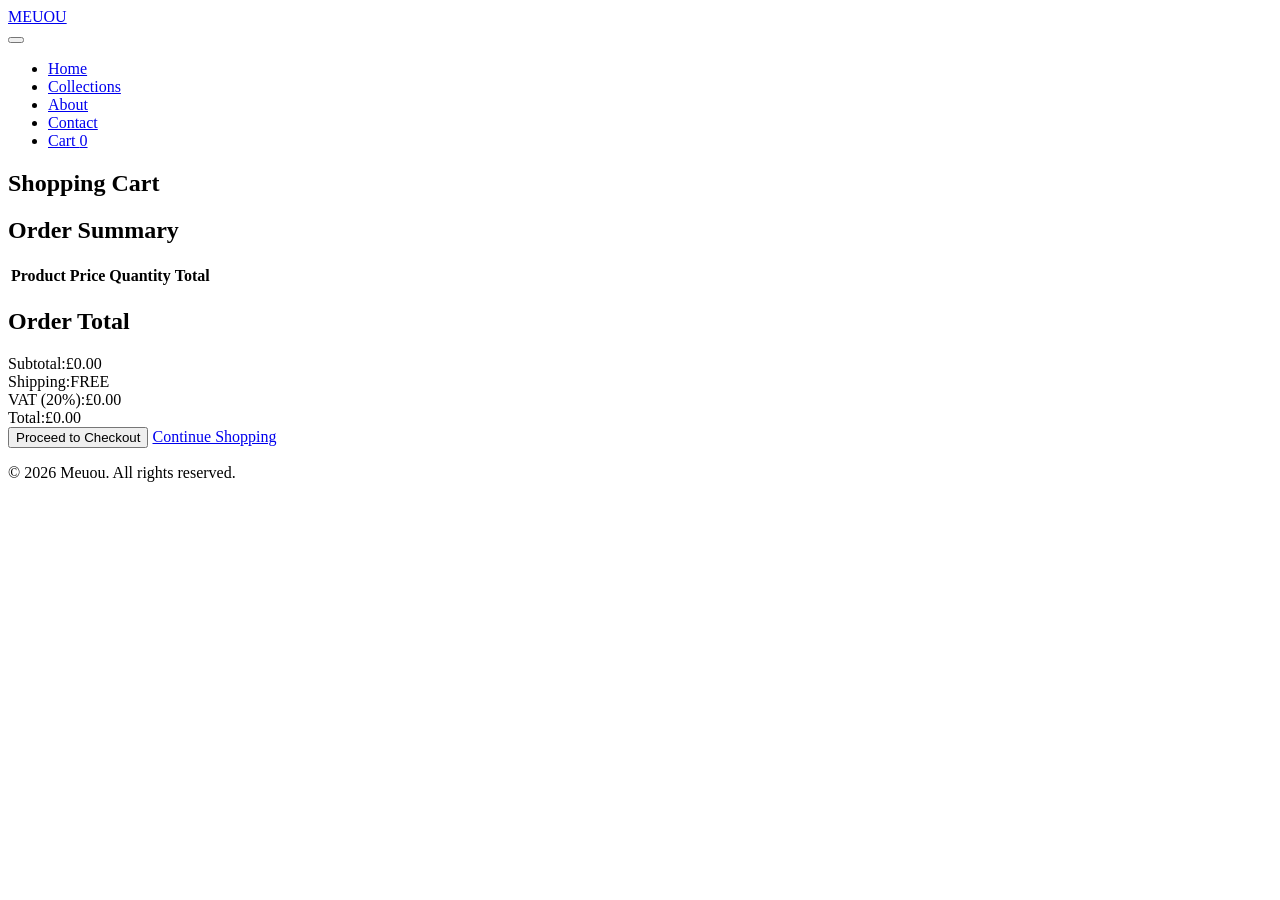
==== cart.html @ add36b27 "Create cart.html" ====
<!DOCTYPE html>
<html lang="en">
<head>
    <meta charset="UTF-8">
    <meta name="viewport" content="width=device-width, initial-scale=1.0">
    <title>Shopping Cart - Meuou</title>
    <link rel="stylesheet" href="style.css">
    <link href="https://fonts.googleapis.com/css2?family=Playfair+Display:wght@700&family=Lato:wght@300;400;700&display=swap" rel="stylesheet">
</head>
<body>
    <!-- Navigation -->
    <nav class="navbar">
        <div class="nav-container">
            <div class="nav-brand">
                <a href="index.html">MEUOU</a>
            </div>
            <button class="menu-toggle" id="menuToggle">
                <span></span>
                <span></span>
                <span></span>
            </button>
            <ul class="nav-menu" id="navMenu">
                <li><a href="index.html">Home</a></li>
                <li><a href="collections.html">Collections</a></li>
                <li><a href="about.html">About</a></li>
                <li><a href="contact.html">Contact</a></li>
                <li>
                    <a href="cart.html" class="cart-link active">
                        Cart
                        <span class="cart-count" id="cartCount">0</span>
                    </a>
                </li>
            </ul>
        </div>
    </nav>
    <section class="page-header">
        <h1>Shopping Cart</h1>
    </section>
    <section class="cart-section">
        <div class="container">
            <div id="emptyCart" class="empty-cart" style="display: none;">
                <h2>Your cart is empty</h2>
                <p>Explore our collections</p>
                <a href="collections.html" class="btn btn-primary">Continue Shopping</a>
            </div>
            <div id="cartContent" class="cart-grid">
                <div class="cart-items">
                    <h2>Order Summary</h2>
                    <table class="cart-table" id="cartTable">
                        <thead><tr><th>Product</th><th>Price</th><th>Quantity</th><th>Total</th><th></th></tr></thead>
                        <tbody id="cartItemsBody"></tbody>
                    </table>
                </div>
                <aside class="order-summary">
                    <h2>Order Total</h2>
                    <div class="summary-item"><span>Subtotal:</span><span id="subtotal">&pound;0.00</span></div>
                    <div class="summary-item"><span>Shipping:</span><span id="shipping">FREE</span></div>
                    <div class="summary-item tax"><span>VAT (20%):</span><span id="vat">&pound;0.00</span></div>
                    <div class="summary-divider"></div>
                    <div class="summary-item total"><span>Total:</span><span id="total">&pound;0.00</span></div>
                    <button class="btn btn-primary btn-checkout" id="checkoutBtn">Proceed to Checkout</button>
                    <a href="collections.html" class="btn btn-secondary" style="width:100%;text-align:center;">Continue Shopping</a>
                </aside>
            </div>
        </div>
    </section>
    <footer class="footer"><div class="container"><div class="footer-bottom"><p>&copy; 2026 Meuou. All rights reserved.</p></div></div></footer>
    <script src="script.js"></script>
</body>
                  </html>
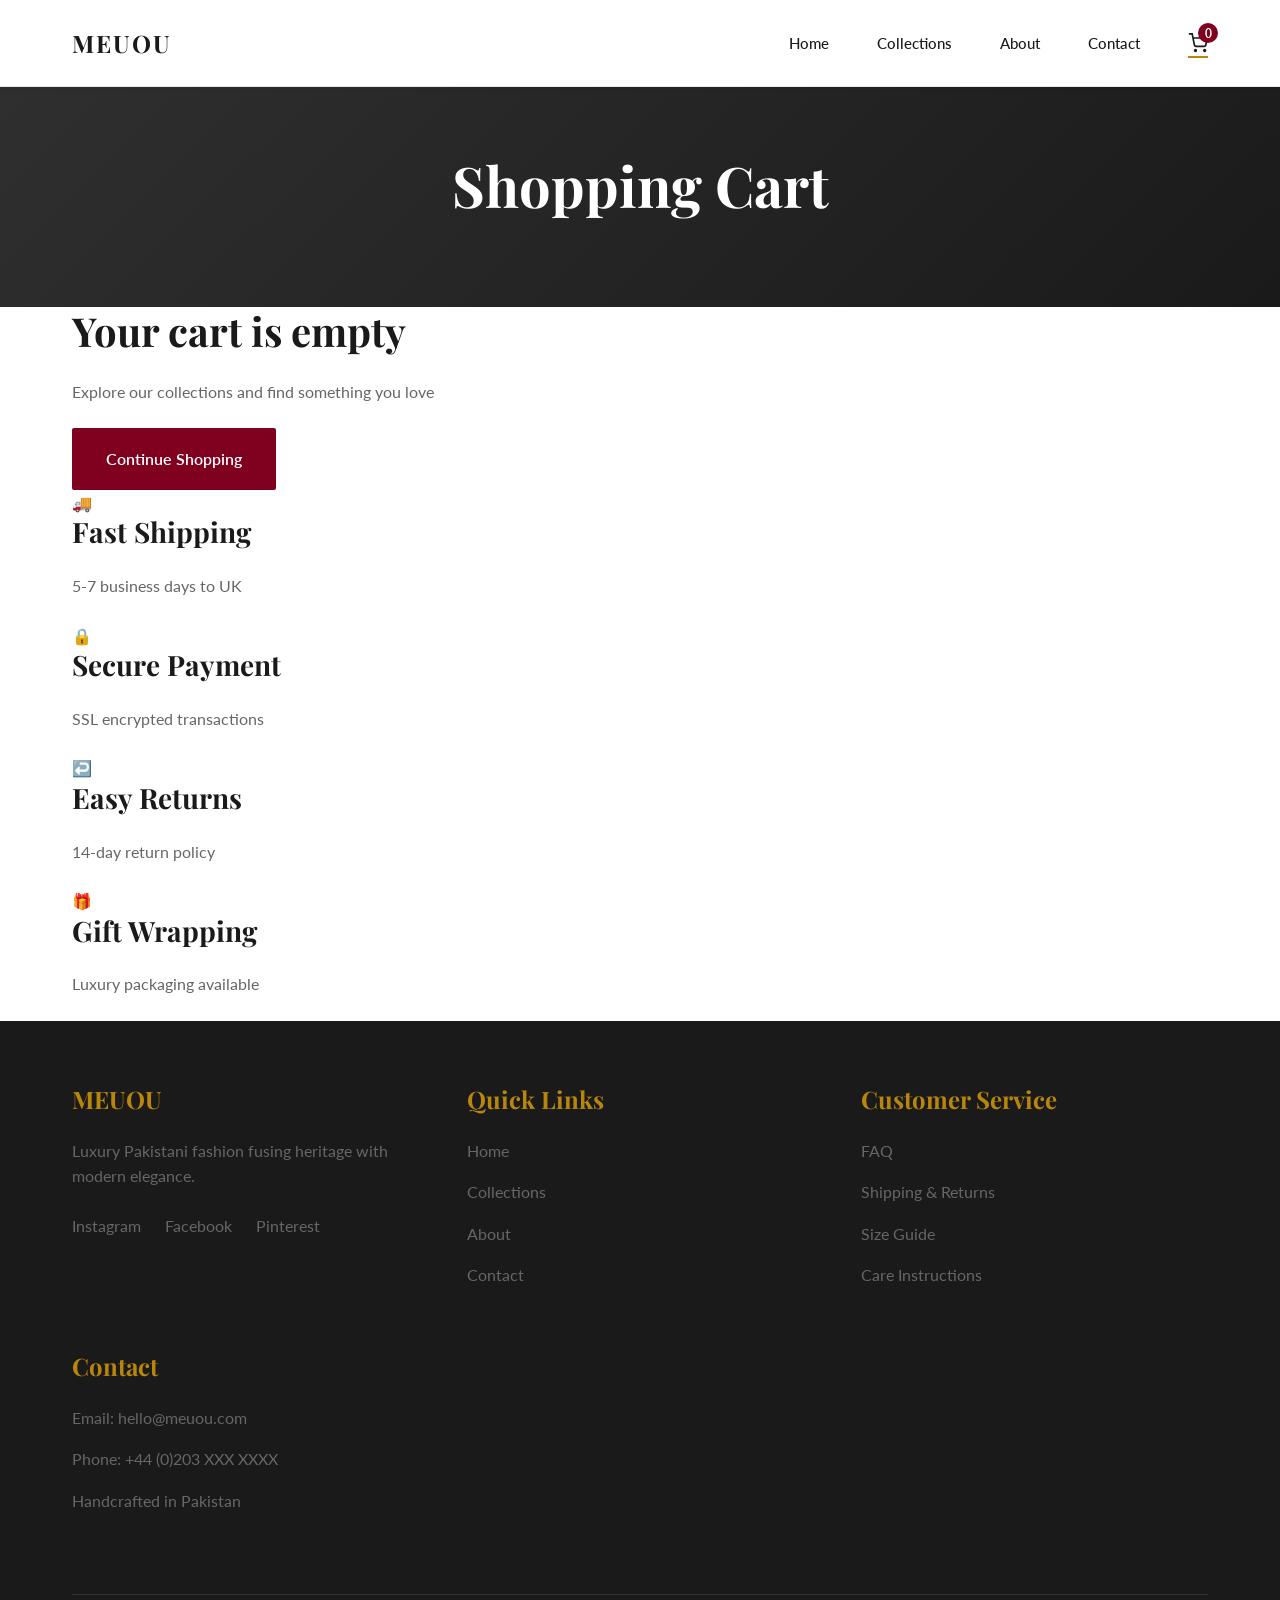
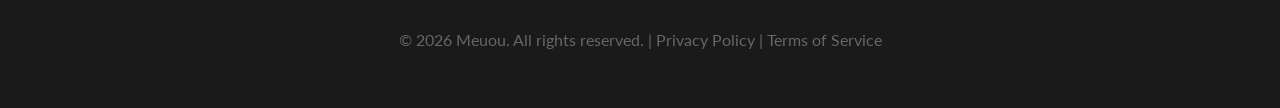
==== commit ec6916ee: "Update cart.html" ====
--- a/cart.html
+++ b/cart.html
@@ -26,45 +26,256 @@
                 <li><a href="contact.html">Contact</a></li>
                 <li>
                     <a href="cart.html" class="cart-link active">
-                        Cart
+                        <svg class="cart-icon" width="20" height="20" viewBox="0 0 24 24" fill="none" stroke="currentColor" stroke-width="2">
+                            <circle cx="9" cy="21" r="1"></circle>
+                            <circle cx="20" cy="21" r="1"></circle>
+                            <path d="M1 1h4l2.68 13.39a2 2 0 0 0 2 1.61h9.72a2 2 0 0 0 2-1.61L23 6H6"></path>
+                        </svg>
                         <span class="cart-count" id="cartCount">0</span>
                     </a>
                 </li>
             </ul>
         </div>
     </nav>
+
+    <!-- Page Header -->
     <section class="page-header">
         <h1>Shopping Cart</h1>
     </section>
+
+    <!-- Cart Section -->
     <section class="cart-section">
         <div class="container">
             <div id="emptyCart" class="empty-cart" style="display: none;">
                 <h2>Your cart is empty</h2>
-                <p>Explore our collections</p>
+                <p>Explore our collections and find something you love</p>
                 <a href="collections.html" class="btn btn-primary">Continue Shopping</a>
             </div>
+
             <div id="cartContent" class="cart-grid">
+                <!-- Cart Items Table -->
                 <div class="cart-items">
                     <h2>Order Summary</h2>
                     <table class="cart-table" id="cartTable">
-                        <thead><tr><th>Product</th><th>Price</th><th>Quantity</th><th>Total</th><th></th></tr></thead>
-                        <tbody id="cartItemsBody"></tbody>
+                        <thead>
+                            <tr>
+                                <th>Product</th>
+                                <th>Price</th>
+                                <th>Quantity</th>
+                                <th>Total</th>
+                                <th></th>
+                            </tr>
+                        </thead>
+                        <tbody id="cartItemsBody">
+                            <!-- Items will be populated by JavaScript -->
+                        </tbody>
                     </table>
                 </div>
+
+                <!-- Order Summary -->
                 <aside class="order-summary">
                     <h2>Order Total</h2>
-                    <div class="summary-item"><span>Subtotal:</span><span id="subtotal">&pound;0.00</span></div>
-                    <div class="summary-item"><span>Shipping:</span><span id="shipping">FREE</span></div>
-                    <div class="summary-item tax"><span>VAT (20%):</span><span id="vat">&pound;0.00</span></div>
+
+                    <div class="summary-item">
+                        <span>Subtotal:</span>
+                        <span id="subtotal">£0.00</span>
+                    </div>
+
+                    <div class="summary-item">
+                        <span>Shipping:</span>
+                        <span id="shipping">FREE</span>
+                    </div>
+
+                    <div class="summary-item discount" style="display: none;" id="discountRow">
+                        <span>Discount:</span>
+                        <span id="discount">-£0.00</span>
+                    </div>
+
+                    <div class="summary-item tax">
+                        <span>VAT (20%):</span>
+                        <span id="vat">£0.00</span>
+                    </div>
+
                     <div class="summary-divider"></div>
-                    <div class="summary-item total"><span>Total:</span><span id="total">&pound;0.00</span></div>
+
+                    <div class="summary-item total">
+                        <span>Total:</span>
+                        <span id="total">£0.00</span>
+                    </div>
+
                     <button class="btn btn-primary btn-checkout" id="checkoutBtn">Proceed to Checkout</button>
-                    <a href="collections.html" class="btn btn-secondary" style="width:100%;text-align:center;">Continue Shopping</a>
+
+                    <a href="collections.html" class="btn btn-secondary" style="width: 100%; text-align: center;">Continue Shopping</a>
+
+                    <div class="shipping-info-cart">
+                        <p><strong>Free shipping</strong> on orders over £500</p>
+                        <p>UK delivery in 5-7 business days after dispatch</p>
+                    </div>
+
+                    <div class="trust-badges">
+                        <p>✓ Secure Checkout</p>
+                        <p>✓ Handcrafted in Pakistan</p>
+                        <p>✓ Premium Quality</p>
+                    </div>
                 </aside>
             </div>
         </div>
+                        </section>
+
+    <!-- Benefits Section -->
+    <section class="cart-benefits">
+        <div class="container">
+            <div class="benefits-grid">
+                <div class="benefit-item">
+                    <div class="benefit-icon">🚚</div>
+                    <h3>Fast Shipping</h3>
+                    <p>5-7 business days to UK</p>
+                </div>
+                <div class="benefit-item">
+                    <div class="benefit-icon">🔒</div>
+                    <h3>Secure Payment</h3>
+                    <p>SSL encrypted transactions</p>
+                </div>
+                <div class="benefit-item">
+                    <div class="benefit-icon">↩️</div>
+                    <h3>Easy Returns</h3>
+                    <p>14-day return policy</p>
+                </div>
+                <div class="benefit-item">
+                    <div class="benefit-icon">🎁</div>
+                    <h3>Gift Wrapping</h3>
+                    <p>Luxury packaging available</p>
+                </div>
+            </div>
+        </div>
     </section>
-    <footer class="footer"><div class="container"><div class="footer-bottom"><p>&copy; 2026 Meuou. All rights reserved.</p></div></div></footer>
+
+    <!-- Footer -->
+    <footer class="footer">
+        <div class="container">
+            <div class="footer-content">
+                <div class="footer-section">
+                    <h4>MEUOU</h4>
+                    <p>Luxury Pakistani fashion fusing heritage with modern elegance.</p>
+                    <div class="social-links">
+                        <a href="#" title="Instagram">Instagram</a>
+                        <a href="#" title="Facebook">Facebook</a>
+                        <a href="#" title="Pinterest">Pinterest</a>
+                    </div>
+                </div>
+                <div class="footer-section">
+                    <h4>Quick Links</h4>
+                    <ul>
+                        <li><a href="index.html">Home</a></li>
+                        <li><a href="collections.html">Collections</a></li>
+                        <li><a href="about.html">About</a></li>
+                        <li><a href="contact.html">Contact</a></li>
+                    </ul>
+                </div>
+                <div class="footer-section">
+                    <h4>Customer Service</h4>
+                    <ul>
+                        <li><a href="contact.html#faq">FAQ</a></li>
+                        <li><a href="#">Shipping & Returns</a></li>
+                        <li><a href="#">Size Guide</a></li>
+                        <li><a href="#">Care Instructions</a></li>
+                    </ul>
+                </div>
+                <div class="footer-section">
+                    <h4>Contact</h4>
+                    <p>Email: hello@meuou.com</p>
+                    <p>Phone: +44 (0)203 XXX XXXX</p>
+                    <p>Handcrafted in Pakistan</p>
+                </div>
+            </div>
+            <div class="footer-bottom">
+                <p>&copy; 2026 Meuou. All rights reserved. | <a href="#">Privacy Policy</a> | <a href="#">Terms of Service</a></p>
+            </div>
+        </div>
+    </footer>
+
     <script src="script.js"></script>
+    <script>
+        // Cart page specific functionality
+        function renderCart() {
+            const cartBody = document.getElementById('cartItemsBody');
+            const emptyCart = document.getElementById('emptyCart');
+            const cartContent = document.getElementById('cartContent');
+
+            if (!window.cart || window.cart.length === 0) {
+                emptyCart.style.display = 'block';
+                cartContent.style.display = 'none';
+                return;
+            }
+
+            emptyCart.style.display = 'none';
+            cartContent.style.display = 'grid';
+
+            cartBody.innerHTML = window.cart.map((item, index) => `
+                <tr class="cart-item">
+                    <td class="product-name">
+                        <strong>${item.name}</strong><br>
+                        <small>Size: ${item.size || 'Standard'}</small><br>
+                        <small>Colour: ${item.colour || 'N/A'}</small>
+                    </td>
+                    <td class="price">£${item.price.toFixed(2)}</td>
+                    <td class="quantity">
+                        <div class="qty-controls">
+                            <button onclick="decreaseQuantity(${index})">-</button>
+                            <input type="number" value="${item.quantity}" readonly>
+                            <button onclick="increaseQuantity(${index})">+</button>
+                        </div>
+                    </td>
+                    <td class="item-total">£${(item.price * item.quantity).toFixed(2)}</td>
+                    <td class="remove">
+                        <button onclick="removeFromCart(${index})" class="btn-remove">✕</button>
+                    </td>
+                </tr>
+            `).join('');
+
+            updateOrderSummary();
+        }
+
+        function increaseQuantity(index) {
+            if (window.cart[index]) {
+                window.cart[index].quantity++;
+                renderCart();
+            }
+        }
+
+        function decreaseQuantity(index) {
+            if (window.cart[index] && window.cart[index].quantity > 1) {
+                window.cart[index].quantity--;
+                renderCart();
+            }
+        }
+
+        function removeFromCart(index) {
+            window.cart.splice(index, 1);
+            updateCartCount();
+            renderCart();
+        }
+
+        function updateOrderSummary() {
+            const subtotal = window.cart.reduce((sum, item) => sum + (item.price * item.quantity), 0);
+            const shipping = subtotal > 500 ? 0 : 12.99;
+            const vat = (subtotal + shipping) * 0.20;
+            const total = subtotal + shipping + vat;
+
+            document.getElementById('subtotal').textContent = '£' + subtotal.toFixed(2);
+            document.getElementById('shipping').textContent = shipping === 0 ? 'FREE' : '£' + shipping.toFixed(2);
+            document.getElementById('vat').textContent = '£' + vat.toFixed(2);
+            document.getElementById('total').textContent = '£' + total.toFixed(2);
+        }
+
+        document.getElementById('checkoutBtn').addEventListener('click', function() {
+            if (window.cart && window.cart.length > 0) {
+                alert('Thank you for your order! In a production environment, this would redirect to a secure payment gateway (Stripe, PayPal, etc).\n\nOrder items:\n' + window.cart.map(item => `${item.name} (qty: ${item.quantity})`).join('\n'));
+            }
+        });
+
+        // Initialize cart on page load
+        renderCart();
+    </script>
 </body>
-                  </html>
+</html>
--- a/style.css
+++ b/style.css
@@ -0,0 +1,2487 @@
+/* ============================================
+   MEUOU - Luxury Pakistani Fashion
+   Complete CSS Stylesheet
+   ============================================ */
+
+/* ============ CSS Variables ============ */
+:root {
+    --color-primary: #800020;       /* Burgundy */
+    --color-secondary: #046307;     /* Emerald */
+    --color-accent: #B8860B;        /* Deep Gold */
+    --color-light-accent: #D4AF37;  /* Light Gold */
+    --color-cream: #FFF8E7;         /* Cream */
+    --color-black: #1A1A1A;         /* Rich Black */
+    --color-dark-gray: #2F2F2F;     /* Dark Gray */
+    --color-gray: #666666;          /* Gray */
+    --color-light-gray: #F5F5F5;    /* Light Gray */
+    --color-white: #FFFFFF;         /* White */
+
+    --font-display: 'Playfair Display', serif;
+    --font-body: 'Lato', sans-serif;
+
+    --spacing-xs: 0.5rem;
+    --spacing-sm: 1rem;
+    --spacing-md: 1.5rem;
+    --spacing-lg: 2rem;
+    --spacing-xl: 3rem;
+    --spacing-2xl: 4rem;
+
+    --transition: all 0.3s ease;
+    --transition-fast: all 0.15s ease;
+}
+
+/* ============ Reset & Base Styles ============ */
+* {
+    margin: 0;
+    padding: 0;
+    box-sizing: border-box;
+}
+
+html {
+    scroll-behavior: smooth;
+}
+
+body {
+    font-family: var(--font-body);
+    color: var(--color-black);
+    background-color: var(--color-white);
+    line-height: 1.6;
+}
+
+/* ============ Typography ============ */
+h1, h2, h3, h4, h5, h6 {
+    font-family: var(--font-display);
+    font-weight: 700;
+    line-height: 1.2;
+    margin-bottom: var(--spacing-md);
+    color: var(--color-black);
+}
+
+h1 { font-size: 3.5rem; }
+h2 { font-size: 2.5rem; }
+h3 { font-size: 1.75rem; }
+h4 { font-size: 1.5rem; }
+h5 { font-size: 1.25rem; }
+h6 { font-size: 1rem; }
+
+p {
+    margin-bottom: var(--spacing-md);
+    color: var(--color-gray);
+    font-size: 1rem;
+}
+
+a {
+    color: var(--color-primary);
+    text-decoration: none;
+    transition: var(--transition);
+}
+
+a:hover {
+    color: var(--color-accent);
+}
+
+button {
+    cursor: pointer;
+    border: none;
+    font-family: var(--font-body);
+    transition: var(--transition);
+}
+
+input, textarea, select {
+    font-family: var(--font-body);
+}
+
+/* ============ Container ============ */
+.container {
+    max-width: 1200px;
+    margin: 0 auto;
+    padding: 0 var(--spacing-lg);
+}
+
+/* ============ Buttons ============ */
+.btn {
+    display: inline-block;
+    padding: var(--spacing-sm) var(--spacing-lg);
+    border-radius: 2px;
+    font-size: 1rem;
+    font-weight: 600;
+    text-align: center;
+    transition: var(--transition);
+    cursor: pointer;
+    border: 2px solid transparent;
+}
+
+.btn-primary {
+    background-color: var(--color-primary);
+    color: var(--color-white);
+}
+
+.btn-primary:hover {
+    background-color: var(--color-black);
+    transform: translateY(-2px);
+    box-shadow: 0 10px 30px rgba(128, 0, 32, 0.3);
+}
+
+.btn-secondary {
+    background-color: transparent;
+    color: var(--color-black);
+    border: 2px solid var(--color-black);
+}
+
+.btn-secondary:hover {
+    background-color: var(--color-black);
+    color: var(--color-white);
+}
+
+.btn-add-cart {
+    width: 100%;
+    background-color: var(--color-accent);
+    color: var(--color-black);
+    padding: var(--spacing-sm) var(--spacing-md);
+    margin-top: var(--spacing-md);
+}
+
+.btn-add-cart:hover {
+    background-color: var(--color-light-accent);
+    transform: translateY(-2px);
+}
+
+/* ============ Navigation ============ */
+.navbar {
+    position: sticky;
+    top: 0;
+    z-index: 100;
+    background-color: var(--color-white);
+    border-bottom: 1px solid #E8E8E8;
+    box-shadow: 0 2px 4px rgba(0, 0, 0, 0.05);
+}
+
+.nav-container {
+    max-width: 1200px;
+    margin: 0 auto;
+    padding: var(--spacing-md) var(--spacing-lg);
+    display: flex;
+    justify-content: space-between;
+    align-items: center;
+}
+
+.nav-brand a {
+    font-family: var(--font-display);
+    font-size: 1.5rem;
+    color: var(--color-black);
+    font-weight: 700;
+    letter-spacing: 2px;
+}
+
+.nav-menu {
+    display: flex;
+    list-style: none;
+    gap: var(--spacing-xl);
+    align-items: center;
+}
+
+.nav-menu a {
+    color: var(--color-black);
+    font-size: 0.95rem;
+    font-weight: 500;
+    position: relative;
+}
+
+.nav-menu a:after {
+    content: '';
+    position: absolute;
+    bottom: -5px;
+    left: 0;
+    width: 0;
+    height: 2px;
+    background-color: var(--color-accent);
+    transition: width 0.3s ease;
+}
+
+.nav-menu a:hover:after,
+.nav-menu a.active:after {
+    width: 100%;
+}
+
+.cart-link {
+    position: relative;
+    display: flex;
+    align-items: center;
+    gap: 5px;
+}
+
+.cart-count {
+    position: absolute;
+    top: -10px;
+    right: -10px;
+    background-color: var(--color-primary);
+    color: white;
+    border-radius: 50%;
+    width: 20px;
+    height: 20px;
+    display: flex;
+    align-items: center;
+    justify-content: center;
+    font-size: 0.75rem;
+    font-weight: bold;
+}
+
+.menu-toggle {
+    display: none;
+    flex-direction: column;
+    background: none;
+    padding: 0;
+}
+
+.menu-toggle span {
+    width: 25px;
+    height: 3px;
+    background-color: var(--color-black);
+    margin: 5px 0;
+    border-radius: 2px;
+    transition: var(--transition);
+}
+
+/* ============ Hero Section ============ */
+.hero {
+    position: relative;
+    height: 600px;
+    display: flex;
+    align-items: center;
+    justify-content: center;
+    overflow: hidden;
+}
+
+.hero-image {
+    position: absolute;
+    width: 100%;
+    height: 100%;
+    object-fit: cover;
+    animation: zoomIn 0.8s ease-out;
+}
+
+.hero-overlay {
+    position: absolute;
+    width: 100%;
+    height: 100%;
+    background: linear-gradient(135deg, rgba(128, 0, 32, 0.6), rgba(4, 99, 7, 0.4));
+}
+
+.hero-content {
+    position: relative;
+    z-index: 2;
+    text-align: center;
+    color: var(--color-white);
+    animation: fadeInUp 0.8s ease-out;
+}
+
+.hero-content h1 {
+    font-size: 4.5rem;
+    letter-spacing: 8px;
+    margin-bottom: var(--spacing-md);
+    color: var(--color-white);
+    text-transform: uppercase;
+}
+
+.hero-content p:first-of-type {
+    font-size: 1.75rem;
+    font-weight: 300;
+    letter-spacing: 3px;
+    margin-bottom: var(--spacing-sm);
+    color: var(--color-light-accent);
+}
+
+.hero-subtitle {
+    font-size: 1.1rem;
+    margin-bottom: var(--spacing-xl);
+    color: var(--color-cream);
+    font-weight: 300;
+}
+
+/* ============ Featured Collections ============ */
+.featured-collections {
+    padding: var(--spacing-2xl) 0;
+    background-color: var(--color-white);
+}
+
+.featured-collections h2 {
+    text-align: center;
+    margin-bottom: var(--spacing-2xl);
+}
+
+.collections-grid {
+    display: grid;
+    grid-template-columns: repeat(auto-fit, minmax(250px, 1fr));
+    gap: var(--spacing-xl);
+}
+
+.collection-card {
+    position: relative;
+    overflow: hidden;
+    border-radius: 4px;
+    transition: var(--transition);
+}
+
+.collection-card img {
+    width: 100%;
+    height: 400px;
+    object-fit: cover;
+    transition: var(--transition);
+}
+
+.collection-card:hover img {
+    transform: scale(1.05);
+}
+
+.collection-card h3 {
+    position: absolute;
+    bottom: 60px;
+    left: 0;
+    right: 0;
+    text-align: center;
+    color: var(--color-white);
+    font-size: 1.75rem;
+    background: linear-gradient(to bottom, transparent, rgba(0, 0, 0, 0.7));
+    padding: var(--spacing-xl) 0 var(--spacing-lg);
+}
+
+.collection-card p {
+    position: absolute;
+    bottom: 30px;
+    left: 0;
+    right: 0;
+    text-align: center;
+    color: var(--color-light-accent);
+    font-size: 0.95rem;
+}
+
+.collection-card a {
+    position: absolute;
+    bottom: 15px;
+    left: 50%;
+    transform: translateX(-50%);
+    padding: var(--spacing-sm) var(--spacing-lg);
+    background-color: var(--color-accent);
+    color: var(--color-black);
+    font-weight: 600;
+    transition: var(--transition);
+}
+
+.collection-card a:hover {
+    background-color: var(--color-light-accent);
+}
+
+/* ============ Heritage Section ============ */
+.heritage {
+    padding: var(--spacing-2xl) 0;
+    background-color: var(--color-light-gray);
+}
+
+.heritage-content {
+    display: grid;
+    grid-template-columns: 1fr 1fr;
+    gap: var(--spacing-2xl);
+    align-items: center;
+}
+
+.heritage-text h2 {
+    color: var(--color-primary);
+    margin-bottom: var(--spacing-lg);
+}
+
+.heritage-text p {
+    color: var(--color-gray);
+    margin-bottom: var(--spacing-md);
+    line-height: 1.8;
+}
+
+.heritage-images {
+    display: grid;
+    grid-template-columns: 1fr 1fr;
+    gap: var(--spacing-lg);
+}
+
+.heritage-img {
+    width: 100%;
+    height: 350px;
+    object-fit: cover;
+    border-radius: 4px;
+    transition: var(--transition);
+}
+
+.heritage-img:hover {
+    transform: scale(1.02);
+    box-shadow: 0 20px 40px rgba(0, 0, 0, 0.1);
+}
+
+/* ============ Products Grid ============ */
+.products-grid {
+    display: grid;
+    grid-template-columns: repeat(auto-fill, minmax(250px, 1fr));
+    gap: var(--spacing-xl);
+    margin-bottom: var(--spacing-2xl);
+}
+
+.product-card {
+    background: var(--color-white);
+    border: 1px solid #E8E8E8;
+    transition: var(--transition);
+    border-radius: 4px;
+    overflow: hidden;
+}
+
+.product-card:hover {
+    box-shadow: 0 15px 40px rgba(0, 0, 0, 0.12);
+    transform: translateY(-5px);
+}
+
+.product-image {
+    position: relative;
+    width: 100%;
+    height: 300px;
+    overflow: hidden;
+}
+
+.product-image img {
+    width: 100%;
+    height: 100%;
+    object-fit: cover;
+    transition: var(--transition);
+}
+
+.product-card:hover .product-image img {
+    transform: scale(1.05);
+}
+
+.badge {
+    position: absolute;
+    top: 15px;
+    right: 15px;
+    background-color: var(--color-primary);
+    color: white;
+    padding: 5px 12px;
+    font-size: 0.75rem;
+    font-weight: 700;
+    letter-spacing: 1px;
+    border-radius: 2px;
+}
+
+.product-card h3 {
+    padding: var(--spacing-md);
+    margin-bottom: var(--spacing-xs);
+    font-size: 1.1rem;
+}
+
+.product-category {
+    padding: 0 var(--spacing-md);
+    color: var(--color-accent) !important;
+    font-size: 0.85rem;
+    text-transform: uppercase;
+    letter-spacing: 1px;
+    margin-bottom: var(--spacing-xs);
+}
+
+.product-price {
+    padding: 0 var(--spacing-md);
+    font-size: 1.25rem;
+    color: var(--color-black);
+    font-weight: 600;
+    margin-bottom: var(--spacing-md);
+}
+
+.product-card .btn {
+    margin: 0 var(--spacing-md) var(--spacing-md);
+}
+
+/* ============ New Arrivals Section ============ */
+.new-arrivals {
+    padding: var(--spacing-2xl) 0;
+}
+
+.new-arrivals h2 {
+    text-align: center;
+    margin-bottom: var(--spacing-2xl);
+}
+
+/* ============ Newsletter Section ============ */
+.newsletter {
+    padding: var(--spacing-2xl) 0;
+    background: linear-gradient(135deg, var(--color-primary), var(--color-black));
+    color: var(--color-white);
+    text-align: center;
+}
+
+.newsletter h2 {
+    color: var(--color-white);
+    margin-bottom: var(--spacing-md);
+}
+
+.newsletter p {
+    color: var(--color-cream);
+    margin-bottom: var(--spacing-lg);
+    font-size: 1.1rem;
+}
+
+.newsletter-form {
+    display: flex;
+    max-width: 500px;
+    margin: 0 auto;
+    gap: var(--spacing-sm);
+    flex-wrap: wrap;
+    justify-content: center;
+}
+
+.newsletter-form input {
+    flex: 1;
+    min-width: 200px;
+    padding: var(--spacing-sm) var(--spacing-md);
+    border: none;
+    border-radius: 2px;
+}
+
+.newsletter-form button {
+    padding: var(--spacing-sm) var(--spacing-lg);
+    background-color: var(--color-accent);
+    color: var(--color-black);
+    font-weight: 600;
+}
+
+.newsletter-success {
+    color: #4ADE80;
+    margin-top: var(--spacing-md);
+}
+
+/* ============ Footer ============ */
+.footer {
+    background-color: var(--color-black);
+    color: var(--color-white);
+    padding: var(--spacing-2xl) 0 var(--spacing-lg);
+}
+
+.footer-content {
+    display: grid;
+    grid-template-columns: repeat(auto-fit, minmax(250px, 1fr));
+    gap: var(--spacing-xl);
+    margin-bottom: var(--spacing-2xl);
+}
+
+.footer-section h4 {
+    color: var(--color-accent);
+    margin-bottom: var(--spacing-md);
+}
+
+.footer-section p {
+    color: var(--color-gray);
+    margin-bottom: var(--spacing-sm);
+}
+
+.footer-section a {
+    color: var(--color-gray);
+}
+
+.footer-section a:hover {
+    color: var(--color-accent);
+}
+
+.footer-section ul {
+    list-style: none;
+}
+
+.footer-section ul li {
+    margin-bottom: var(--spacing-sm);
+}
+
+.social-links {
+    display: flex;
+    gap: var(--spacing-md);
+    margin-top: var(--spacing-md);
+}
+
+.social-links a {
+    display: inline-block;
+    color: var(--color-gray);
+    transition: var(--transition);
+}
+
+.social-links a:hover {
+    color: var(--color-accent);
+}
+
+.footer-bottom {
+    border-top: 1px solid #333;
+    padding-top: var(--spacing-lg);
+    text-align: center;
+    color: var(--color-gray);
+    font-size: 0.9rem;
+}
+
+.footer-bottom a {
+    color: var(--color-gray);
+}
+
+.footer-bottom a:hover {
+    color: var(--color-accent);
+}
+
+/* ============ Page Header ============ */
+.page-header {
+    background: linear-gradient(135deg, #2F2F2F, #1A1A1A);
+    color: var(--color-white);
+    padding: var(--spacing-2xl) 0;
+    text-align: center;
+}
+
+.page-header h1 {
+    color: var(--color-white);
+    margin-bottom: var(--spacing-md);
+}
+
+.page-header p {
+    color: var(--color-light-accent);
+    font-size: 1.1rem;
+}
+
+/* ============ Collections Page ============ */
+.collections-container {
+    display: grid;
+    grid-template-columns: 250px 1fr;
+    gap: var(--spacing-xl);
+    padding: var(--spacing-2xl) 0;
+    max-width: 1200px;
+    margin: 0 auto;
+}
+
+.filters-sidebar {
+    background-color: var(--color-light-gray);
+    padding: var(--spacing-lg);
+    border-radius: 4px;
+    height: fit-content;
+    position: sticky;
+    top: 100px;
+}
+
+.filter-group {
+    margin-bottom: var(--spacing-xl);
+}
+
+.filter-group h3 {
+    font-size: 1rem;
+    margin-bottom: var(--spacing-md);
+    color: var(--color-black);
+}
+
+.filter-group label {
+    display: flex;
+    gap: var(--spacing-sm);
+    margin-bottom: var(--spacing-sm);
+    cursor: pointer;
+    color: var(--color-gray);
+    transition: var(--transition);
+}
+
+.filter-group label:hover {
+    color: var(--color-black);
+}
+
+.filter-group input {
+    cursor: pointer;
+}
+
+.products-section {
+    display: flex;
+    flex-direction: column;
+}
+
+.sort-controls {
+    display: flex;
+    justify-content: flex-end;
+    align-items: center;
+    gap: var(--spacing-md);
+    margin-bottom: var(--spacing-xl);
+    padding: var(--spacing-md);
+    background-color: var(--color-light-gray);
+    border-radius: 4px;
+}
+
+.sort-controls label {
+    font-weight: 600;
+}
+
+.sort-controls select {
+    padding: var(--spacing-sm) var(--spacing-md);
+    border: 1px solid #ccc;
+    border-radius: 2px;
+}
+
+/* ============ Product Detail Page ============ */
+.product-detail {
+    padding: var(--spacing-2xl) 0;
+}
+
+.product-detail-grid {
+    display: grid;
+    grid-template-columns: 1fr 1fr;
+    gap: var(--spacing-2xl);
+    align-items: start;
+}
+
+.product-gallery {
+    display: flex;
+    flex-direction: column;
+    gap: var(--spacing-lg);
+}
+
+.main-image {
+    width: 100%;
+    height: 600px;
+    overflow: hidden;
+    border-radius: 4px;
+}
+
+.main-image img {
+    width: 100%;
+    height: 100%;
+    object-fit: cover;
+    transition: var(--transition);
+}
+
+.thumbnail-images {
+    display: grid;
+    grid-template-columns: repeat(4, 1fr);
+    gap: var(--spacing-md);
+}
+
+.thumbnail {
+    width: 100%;
+    height: 120px;
+    object-fit: cover;
+    cursor: pointer;
+    border: 2px solid transparent;
+    border-radius: 4px;
+   MEUOU - Luxury Pakistani Fashion
+   Complete CSS Stylesheet
+   ============================================ */
+
+/* ============ CSS Variables ============ */
+:root {
+    --color-primary: #800020;       /* Burgundy */
+    --color-secondary: #046307;     /* Emerald */
+    --color-accent: #B8860B;        /* Deep Gold */
+    --color-light-accent: #D4AF37;  /* Light Gold */
+    --color-cream: #FFF8E7;         /* Cream */
+    --color-black: #1A1A1A;         /* Rich Black */
+    --color-dark-gray: #2F2F2F;     /* Dark Gray */
+    --color-gray: #666666;          /* Gray */
+    --color-light-gray: #F5F5F5;    /* Light Gray */
+    --color-white: #FFFFFF;         /* White */
+
+    --font-display: 'Playfair Display', serif;
+    --font-body: 'Lato', sans-serif;
+
+    --spacing-xs: 0.5rem;
+    --spacing-sm: 1rem;
+    --spacing-md: 1.5rem;
+    --spacing-lg: 2rem;
+    --spacing-xl: 3rem;
+    --spacing-2xl: 4rem;
+
+    --transition: all 0.3s ease;
+    --transition-fast: all 0.15s ease;
+}
+
+/* ============ Reset & Base Styles ============ */
+* {
+    margin: 0;
+    padding: 0;
+    box-sizing: border-box;
+}
+
+html {
+    scroll-behavior: smooth;
+}
+
+body {
+    font-family: var(--font-body);
+    color: var(--color-black);
+    background-color: var(--color-white);
+    line-height: 1.6;
+}
+
+/* ============ Typography ============ */
+h1, h2, h3, h4, h5, h6 {
+    font-family: var(--font-display);
+    font-weight: 700;
+    line-height: 1.2;
+    margin-bottom: var(--spacing-md);
+    color: var(--color-black);
+}
+
+h1 { font-size: 3.5rem; }
+h2 { font-size: 2.5rem; }
+h3 { font-size: 1.75rem; }
+h4 { font-size: 1.5rem; }
+h5 { font-size: 1.25rem; }
+h6 { font-size: 1rem; }
+
+p {
+    margin-bottom: var(--spacing-md);
+    color: var(--color-gray);
+    font-size: 1rem;
+}
+
+a {
+    color: var(--color-primary);
+    text-decoration: none;
+    transition: var(--transition);
+}
+
+a:hover {
+    color: var(--color-accent);
+}
+
+button {
+    cursor: pointer;
+    border: none;
+    font-family: var(--font-body);
+    transition: var(--transition);
+}
+
+input, textarea, select {
+    font-family: var(--font-body);
+}
+
+/* ============ Container ============ */
+.container {
+    max-width: 1200px;
+    margin: 0 auto;
+    padding: 0 var(--spacing-lg);
+}
+
+/* ============ Buttons ============ */
+.btn {
+    display: inline-block;
+    padding: var(--spacing-sm) var(--spacing-lg);
+    border-radius: 2px;
+    font-size: 1rem;
+    font-weight: 600;
+    text-align: center;
+    transition: var(--transition);
+    cursor: pointer;
+    border: 2px solid transparent;
+}
+
+.btn-primary {
+    background-color: var(--color-primary);
+    color: var(--color-white);
+}
+
+.btn-primary:hover {
+    background-color: var(--color-black);
+    transform: translateY(-2px);
+    box-shadow: 0 10px 30px rgba(128, 0, 32, 0.3);
+}
+
+.btn-secondary {
+    background-color: transparent;
+    color: var(--color-black);
+    border: 2px solid var(--color-black);
+}
+
+.btn-secondary:hover {
+    background-color: var(--color-black);
+    color: var(--color-white);
+}
+
+.btn-add-cart {
+    width: 100%;
+    background-color: var(--color-accent);
+    color: var(--color-black);
+    padding: var(--spacing-sm) var(--spacing-md);
+    margin-top: var(--spacing-md);
+}
+
+.btn-add-cart:hover {
+    background-color: var(--color-light-accent);
+    transform: translateY(-2px);
+}
+
+/* ============ Navigation ============ */
+.navbar {
+    position: sticky;
+    top: 0;
+    z-index: 100;
+    background-color: var(--color-white);
+    border-bottom: 1px solid #E8E8E8;
+    box-shadow: 0 2px 4px rgba(0, 0, 0, 0.05);
+}
+
+.nav-container {
+    max-width: 1200px;
+    margin: 0 auto;
+    padding: var(--spacing-md) var(--spacing-lg);
+    display: flex;
+    justify-content: space-between;
+    align-items: center;
+}
+
+.nav-brand a {
+    font-family: var(--font-display);
+    font-size: 1.5rem;
+    color: var(--color-black);
+    font-weight: 700;
+    letter-spacing: 2px;
+}
+
+.nav-menu {
+    display: flex;
+    list-style: none;
+    gap: var(--spacing-xl);
+    align-items: center;
+}
+
+.nav-menu a {
+    color: var(--color-black);
+    font-size: 0.95rem;
+    font-weight: 500;
+    position: relative;
+}
+
+.nav-menu a:after {
+    content: '';
+    position: absolute;
+    bottom: -5px;
+    left: 0;
+    width: 0;
+    height: 2px;
+    background-color: var(--color-accent);
+    transition: width 0.3s ease;
+}
+
+.nav-menu a:hover:after,
+.nav-menu a.active:after {
+    width: 100%;
+}
+
+.cart-link {
+    position: relative;
+    display: flex;
+    align-items: center;
+    gap: 5px;
+}
+
+.cart-count {
+    position: absolute;
+    top: -10px;
+    right: -10px;
+    background-color: var(--color-primary);
+    color: white;
+    border-radius: 50%;
+    width: 20px;
+    height: 20px;
+    display: flex;
+    align-items: center;
+    justify-content: center;
+    font-size: 0.75rem;
+    font-weight: bold;
+}
+
+.menu-toggle {
+    display: none;
+    flex-direction: column;
+    background: none;
+    padding: 0;
+}
+
+.menu-toggle span {
+    width: 25px;
+    height: 3px;
+    background-color: var(--color-black);
+    margin: 5px 0;
+    border-radius: 2px;
+    transition: var(--transition);
+}
+
+/* ============ Hero Section ============ */
+.hero {
+    position: relative;
+    height: 600px;
+    display: flex;
+    align-items: center;
+    justify-content: center;
+    overflow: hidden;
+}
+
+.hero-image {
+    position: absolute;
+    width: 100%;
+    height: 100%;
+    object-fit: cover;
+    animation: zoomIn 0.8s ease-out;
+}
+
+.hero-overlay {
+    position: absolute;
+    width: 100%;
+    height: 100%;
+    background: linear-gradient(135deg, rgba(128, 0, 32, 0.6), rgba(4, 99, 7, 0.4));
+}
+
+.hero-content {
+    position: relative;
+    z-index: 2;
+    text-align: center;
+    color: var(--color-white);
+    animation: fadeInUp 0.8s ease-out;
+}
+
+.hero-content h1 {
+    font-size: 4.5rem;
+    letter-spacing: 8px;
+    margin-bottom: var(--spacing-md);
+    color: var(--color-white);
+    text-transform: uppercase;
+}
+
+.hero-content p:first-of-type {
+    font-size: 1.75rem;
+    font-weight: 300;
+    letter-spacing: 3px;
+    margin-bottom: var(--spacing-sm);
+    color: var(--color-light-accent);
+}
+
+.hero-subtitle {
+    font-size: 1.1rem;
+    margin-bottom: var(--spacing-xl);
+    color: var(--color-cream);
+    font-weight: 300;
+}
+
+/* ============ Featured Collections ============ */
+.featured-collections {
+    padding: var(--spacing-2xl) 0;
+    background-color: var(--color-white);
+}
+
+.featured-collections h2 {
+    text-align: center;
+    margin-bottom: var(--spacing-2xl);
+}
+
+.collections-grid {
+    display: grid;
+    grid-template-columns: repeat(auto-fit, minmax(250px, 1fr));
+    gap: var(--spacing-xl);
+}
+
+.collection-card {
+    position: relative;
+    overflow: hidden;
+    border-radius: 4px;
+    transition: var(--transition);
+}
+
+.collection-card img {
+    width: 100%;
+    height: 400px;
+    object-fit: cover;
+    transition: var(--transition);
+}
+
+.collection-card:hover img {
+    transform: scale(1.05);
+}
+
+.collection-card h3 {
+    position: absolute;
+    bottom: 60px;
+    left: 0;
+    right: 0;
+    text-align: center;
+    color: var(--color-white);
+    font-size: 1.75rem;
+    background: linear-gradient(to bottom, transparent, rgba(0, 0, 0, 0.7));
+    padding: var(--spacing-xl) 0 var(--spacing-lg);
+}
+
+.collection-card p {
+    position: absolute;
+    bottom: 30px;
+    left: 0;
+    right: 0;
+    text-align: center;
+    color: var(--color-light-accent);
+    font-size: 0.95rem;
+}
+
+.collection-card a {
+    position: absolute;
+    bottom: 15px;
+    left: 50%;
+    transform: translateX(-50%);
+    padding: var(--spacing-sm) var(--spacing-lg);
+    background-color: var(--color-accent);
+    color: var(--color-black);
+    font-weight: 600;
+    transition: var(--transition);
+}
+
+.collection-card a:hover {
+    background-color: var(--color-light-accent);
+}
+
+/* ============ Heritage Section ============ */
+.heritage {
+    padding: var(--spacing-2xl) 0;
+    background-color: var(--color-light-gray);
+}
+
+.heritage-content {
+    display: grid;
+    grid-template-columns: 1fr 1fr;
+    gap: var(--spacing-2xl);
+    align-items: center;
+}
+
+.heritage-text h2 {
+    color: var(--color-primary);
+    margin-bottom: var(--spacing-lg);
+}
+
+.heritage-text p {
+    color: var(--color-gray);
+    margin-bottom: var(--spacing-md);
+    line-height: 1.8;
+}
+
+.heritage-images {
+    display: grid;
+    grid-template-columns: 1fr 1fr;
+    gap: var(--spacing-lg);
+}
+
+.heritage-img {
+    width: 100%;
+    height: 350px;
+    object-fit: cover;
+    border-radius: 4px;
+    transition: var(--transition);
+}
+
+.heritage-img:hover {
+    transform: scale(1.02);
+    box-shadow: 0 20px 40px rgba(0, 0, 0, 0.1);
+}
+
+/* ============ Products Grid ============ */
+.products-grid {
+    display: grid;
+    grid-template-columns: repeat(auto-fill, minmax(250px, 1fr));
+    gap: var(--spacing-xl);
+    margin-bottom: var(--spacing-2xl);
+}
+
+.product-card {
+    background: var(--color-white);
+    border: 1px solid #E8E8E8;
+    transition: var(--transition);
+    border-radius: 4px;
+    overflow: hidden;
+}
+
+.product-card:hover {
+    box-shadow: 0 15px 40px rgba(0, 0, 0, 0.12);
+    transform: translateY(-5px);
+}
+
+.product-image {
+    position: relative;
+    width: 100%;
+    height: 300px;
+    overflow: hidden;
+}
+
+.product-image img {
+    width: 100%;
+    height: 100%;
+    object-fit: cover;
+    transition: var(--transition);
+}
+
+.product-card:hover .product-image img {
+    transform: scale(1.05);
+}
+
+.badge {
+    position: absolute;
+    top: 15px;
+    right: 15px;
+    background-color: var(--color-primary);
+    color: white;
+    padding: 5px 12px;
+    font-size: 0.75rem;
+    font-weight: 700;
+    letter-spacing: 1px;
+    border-radius: 2px;
+}
+
+.product-card h3 {
+    padding: var(--spacing-md);
+    margin-bottom: var(--spacing-xs);
+    font-size: 1.1rem;
+}
+
+.product-category {
+    padding: 0 var(--spacing-md);
+    color: var(--color-accent) !important;
+    font-size: 0.85rem;
+    text-transform: uppercase;
+    letter-spacing: 1px;
+    margin-bottom: var(--spacing-xs);
+}
+
+.product-price {
+    padding: 0 var(--spacing-md);
+    font-size: 1.25rem;
+    color: var(--color-black);
+    font-weight: 600;
+    margin-bottom: var(--spacing-md);
+}
+
+.product-card .btn {
+    margin: 0 var(--spacing-md) var(--spacing-md);
+}
+
+/* ============ New Arrivals Section ============ */
+.new-arrivals {
+    padding: var(--spacing-2xl) 0;
+}
+
+.new-arrivals h2 {
+    text-align: center;
+    margin-bottom: var(--spacing-2xl);
+}
+
+/* ============ Newsletter Section ============ */
+.newsletter {
+    padding: var(--spacing-2xl) 0;
+    background: linear-gradient(135deg, var(--color-primary), var(--color-black));
+    color: var(--color-white);
+    text-align: center;
+}
+
+.newsletter h2 {
+    color: var(--color-white);
+    margin-bottom: var(--spacing-md);
+}
+
+.newsletter p {
+    color: var(--color-cream);
+    margin-bottom: var(--spacing-lg);
+    font-size: 1.1rem;
+}
+
+.newsletter-form {
+    display: flex;
+    max-width: 500px;
+    margin: 0 auto;
+    gap: var(--spacing-sm);
+    flex-wrap: wrap;
+    justify-content: center;
+}
+
+.newsletter-form input {
+    flex: 1;
+    min-width: 200px;
+    padding: var(--spacing-sm) var(--spacing-md);
+    border: none;
+    border-radius: 2px;
+}
+
+.newsletter-form button {
+    padding: var(--spacing-sm) var(--spacing-lg);
+    background-color: var(--color-accent);
+    color: var(--color-black);
+    font-weight: 600;
+}
+
+.newsletter-success {
+    color: #4ADE80;
+    margin-top: var(--spacing-md);
+}
+
+/* ============ Footer ============ */
+.footer {
+    background-color: var(--color-black);
+    color: var(--color-white);
+    padding: var(--spacing-2xl) 0 var(--spacing-lg);
+}
+
+.footer-content {
+    display: grid;
+    grid-template-columns: repeat(auto-fit, minmax(250px, 1fr));
+    gap: var(--spacing-xl);
+    margin-bottom: var(--spacing-2xl);
+}
+
+.footer-section h4 {
+    color: var(--color-accent);
+    margin-bottom: var(--spacing-md);
+}
+
+.footer-section p {
+    color: var(--color-gray);
+    margin-bottom: var(--spacing-sm);
+}
+
+.footer-section a {
+    color: var(--color-gray);
+}
+
+.footer-section a:hover {
+    color: var(--color-accent);
+}
+
+.footer-section ul {
+    list-style: none;
+}
+
+.footer-section ul li {
+    margin-bottom: var(--spacing-sm);
+}
+
+.social-links {
+    display: flex;
+    gap: var(--spacing-md);
+    margin-top: var(--spacing-md);
+}
+
+.social-links a {
+    display: inline-block;
+    color: var(--color-gray);
+    transition: var(--transition);
+}
+
+.social-links a:hover {
+    color: var(--color-accent);
+}
+
+.footer-bottom {
+    border-top: 1px solid #333;
+    padding-top: var(--spacing-lg);
+    text-align: center;
+    color: var(--color-gray);
+    font-size: 0.9rem;
+}
+
+.footer-bottom a {
+    color: var(--color-gray);
+}
+
+.footer-bottom a:hover {
+    color: var(--color-accent);
+}
+
+/* ============ Page Header ============ */
+.page-header {
+    background: linear-gradient(135deg, #2F2F2F, #1A1A1A);
+    color: var(--color-white);
+    padding: var(--spacing-2xl) 0;
+    text-align: center;
+}
+
+.page-header h1 {
+    color: var(--color-white);
+    margin-bottom: var(--spacing-md);
+}
+
+.page-header p {
+    color: var(--color-light-accent);
+    font-size: 1.1rem;
+}
+
+/* ============ Collections Page ============ */
+.collections-container {
+    display: grid;
+    grid-template-columns: 250px 1fr;
+    gap: var(--spacing-xl);
+    padding: var(--spacing-2xl) 0;
+    max-width: 1200px;
+    margin: 0 auto;
+}
+
+.filters-sidebar {
+    background-color: var(--color-light-gray);
+    padding: var(--spacing-lg);
+    border-radius: 4px;
+    height: fit-content;
+    position: sticky;
+    top: 100px;
+}
+
+.filter-group {
+    margin-bottom: var(--spacing-xl);
+}
+
+.filter-group h3 {
+    font-size: 1rem;
+    margin-bottom: var(--spacing-md);
+    color: var(--color-black);
+}
+
+.filter-group label {
+    display: flex;
+    gap: var(--spacing-sm);
+    margin-bottom: var(--spacing-sm);
+    cursor: pointer;
+    color: var(--color-gray);
+    transition: var(--transition);
+}
+
+.filter-group label:hover {
+    color: var(--color-black);
+}
+
+.filter-group input {
+    cursor: pointer;
+}
+
+.products-section {
+    display: flex;
+    flex-direction: column;
+}
+
+.sort-controls {
+    display: flex;
+    justify-content: flex-end;
+    align-items: center;
+    gap: var(--spacing-md);
+    margin-bottom: var(--spacing-xl);
+    padding: var(--spacing-md);
+    background-color: var(--color-light-gray);
+    border-radius: 4px;
+}
+
+.sort-controls label {
+    font-weight: 600;
+}
+
+.sort-controls select {
+    padding: var(--spacing-sm) var(--spacing-md);
+    border: 1px solid #ccc;
+    border-radius: 2px;
+}
+
+/* ============ Product Detail Page ============ */
+.product-detail {
+    padding: var(--spacing-2xl) 0;
+}
+
+.product-detail-grid {
+    display: grid;
+    grid-template-columns: 1fr 1fr;
+    gap: var(--spacing-2xl);
+    align-items: start;
+}
+
+.product-gallery {
+    display: flex;
+    flex-direction: column;
+    gap: var(--spacing-lg);
+}
+
+.main-image {
+    width: 100%;
+    height: 600px;
+    overflow: hidden;
+    border-radius: 4px;
+}
+
+.main-image img {
+    width: 100%;
+    height: 100%;
+    object-fit: cover;
+    transition: var(--transition);
+}
+
+.thumbnail-images {
+    display: grid;
+    grid-template-columns: repeat(4, 1fr);
+    gap: var(--spacing-md);
+}
+
+.thumbnail {
+    width: 100%;
+    height: 120px;
+    object-fit: cover;
+    cursor: pointer;
+    border: 2px solid transparent;
+    border-radius: 4px;
+    transition: var(--transition);
+}
+
+.thumbnail:hover {
+    border-color: var(--color-accent);
+    opacity: 0.8;
+}
+
+.product-info h1 {
+    margin-bottom: var(--spacing-sm);
+}
+
+.product-category {
+    color: var(--color-accent) !important;
+    font-size: 0.85rem;
+    text-transform: uppercase;
+    letter-spacing: 1px;
+    margin-bottom: var(--spacing-md);
+}
+
+.rating {
+    margin-bottom: var(--spacing-md);
+}
+
+.stars {
+    color: var(--color-accent);
+    font-size: 1.1rem;
+    margin-right: var(--spacing-sm);
+}
+
+.review-count {
+    color: var(--color-gray);
+    font-size: 0.9rem;
+}
+
+.product--image img {
+    width: 100%;
+    height: 100%;
+    object-fit: cover;
+    transition: var(--transition);
+}
+
+.thumbnail-images {
+    display: grid;
+    grid-template-columns: repeat(4, 1fr);
+    gap: var(--spacing-md);
+}
+
+.thumbnail {
+    width: 100%;
+    height: 120px;
+    object-fit: cover;
+    cursor: pointer;
+    border: 2px solid transparent;
+    border-radius: 4px;
+    transition: var(--transition);
+}
+
+.thumbnail:hover {
+    border-color: var(--color-accent);
+    opacity: 0.8;
+}
+
+.product-info h1 {
+    margin-bottom: var(--spacing-sm);
+}
+
+.product-category {
+    color: var(--color-accent) !important;
+    font-size: 0.85rem;
+    text-transform: uppercase;
+    letter-spacing: 1px;
+    margin-bottom: var(--spacing-md);
+}
+
+.rating {
+    margin-bottom: var(--spacing-md);
+}
+
+.stars {
+    color: var(--color-accent);
+    font-size: 1.1rem;
+    margin-right: var(--spacing-sm);
+}
+
+.review-count {
+    color: var(--color-gray);
+    font-size: 0.9rem;
+}
+
+.product-price {
+    font-size: 2rem;
+    color: var(--color-primary);
+    margin-bottom: var(--spacing-lg);
+    font-weight: 600;
+}
+
+.product-description {
+    color: var(--color-gray);
+    margin-bottom: var(--spacing-xl);
+    line-height: 1.8;
+}
+
+.product-option {
+    margin-bottom: var(--spacing-lg);
+}
+
+.product-option label {
+    display: block;
+    margin-bottom: var(--spacing-sm);
+    font-weight: 600;
+}
+
+.size-options {
+    display: flex;
+    gap: var(--spacing-sm);
+}
+
+.size-btn {
+    padding: var(--spacing-sm) var(--spacing-md);
+    border: 2px solid #ccc;
+    background-color: white;
+    border-radius: 4px;
+    cursor: pointer;
+    transition: var(--transition);
+    font-weight: 500;
+}
+
+.size-btn:hover {
+    border-color: var(--color-accent);
+}
+
+.size-btn.active {
+    background-color: var(--color-accent);
+    border-color: var(--color-accent);
+    color: var(--color-black);
+}
+
+.colour-options {
+    display: flex;
+    gap: var(--spacing-md);
+}
+
+.colour-btn {
+    width: 50px;
+    height: 50px;
+    border-radius: 50%;
+    border: 3px solid transparent;
+    cursor: pointer;
+    transition: var(--transition);
+}
+
+.colour-btn:hover {
+    transform: scale(1.1);
+    border-color: var(--color-black);
+}
+
+.colour-btn.active {
+    border-color: var(--color-black);
+    box-shadow: 0 0 0 2px white, 0 0 0 4px var(--color-black);
+}
+
+.quantity-selector {
+    display: flex;
+    align-items: center;
+    gap: 0;
+    border: 1px solid #ccc;
+    border-radius: 4px;
+    width: fit-content;
+}
+
+.quantity-selector button {
+    width: 40px;
+    height: 40px;
+    background-color: var(--color-light-gray);
+    font-size: 1.2rem;
+    border: none;
+    cursor: pointer;
+    transition: var(--transition);
+}
+
+.quantity-selector button:hover {
+    background-color: var(--color-accent);
+}
+
+.quantity-selector input {
+    width: 60px;
+    border: none;
+    text-align: center;
+    font-size: 1rem;
+}
+
+.btn-add-to-cart {
+    width: 100%;
+    margin-top: var(--spacing-lg);
+}
+
+.product-details-section {
+    margin-top: var(--spacing-2xl);
+    padding-top: var(--spacing-2xl);
+    border-top: 1px solid #E8E8E8;
+}
+
+.product-details-section h3 {
+    font-size: 1.1rem;
+    margin-bottom: var(--spacing-md);
+}
+
+.details-content p {
+    color: var(--color-gray);
+    margin-bottom: var(--spacing-sm);
+}
+
+.shipping-info {
+    background-color: var(--color-light-gray);
+    padding: var(--spacing-lg);
+    border-radius: 4px;
+    margin-top: var(--spacing-lg);
+}
+
+.shipping-info p {
+    margin-bottom: var(--spacing-sm);
+}
+
+/* ============ Related Products ============ */
+.related-products {
+    padding: var(--spacing-2xl) 0;
+    background-color: var(--color-light-gray);
+}
+
+.related-products h2 {
+    text-align: center;
+    margin-bottom: var(--spacing-2xl);
+}
+
+/* ============ About Page ============ */
+.about-section {
+    padding: var(--spacing-2xl) 0;
+}
+
+.about-section.alternate {
+    background-color: var(--color-light-gray);
+}
+
+.about-content {
+    display: grid;
+    grid-template-columns: 1fr 1fr;
+    gap: var(--spacing-2xl);
+    align-items: center;
+}
+
+.about-text h2 {
+    color: var(--color-primary);
+    margin-bottom: var(--spacing-lg);
+}
+
+.about-text p {
+    color: var(--color-gray);
+    line-height: 1.9;
+    margin-bottom: var(--spacing-md);
+}
+
+.about-image img {
+    width: 100%;
+    height: auto;
+    border-radius: 4px;
+    transition: var(--transition);
+}
+
+.about-image img:hover {
+    transform: scale(1.02);
+    box-shadow: 0 20px 40px rgba(0, 0, 0, 0.1);
+}
+
+.artisans {
+    padding: var(--spacing-2xl) 0;
+    background-color: var(--color-white);
+}
+
+.section-subtitle {
+    text-align: center;
+    color: var(--color-gray) !important;
+    font-size: 1.1rem;
+    margin-bottom: var(--spacing-2xl);
+}
+
+.artisans-grid {
+    display: grid;
+    grid-template-columns: repeat(auto-fit, minmax(250px, 1fr));
+    gap: var(--spacing-xl);
+}
+
+.artisan-card {
+    background-color: var(--color-light-gray);
+    padding: var(--spacing-xl);
+    border-radius: 4px;
+    text-align: center;
+    transition: var(--transition);
+}
+
+.artisan-card:hover {
+    box-shadow: 0 15px 30px rgba(0, 0, 0, 0.1);
+    transform: translateY(-5px);
+}
+
+.artisan-icon {
+    font-size: 3rem;
+    margin-bottom: var(--spacing-md);
+}
+
+.artisan-card h3 {
+    color: var(--color-primary);
+    margin-bottom: var(--spacing-md);
+}
+
+.artisan-card p {
+    color: var(--color-gray);
+}
+
+.values {
+    padding: var(--spacing-2xl) 0;
+    background-color: var(--color-light-gray);
+}
+
+.values h2 {
+    text-align: center;
+    margin-bottom: var(--spacing-2xl);
+}
+
+.values-grid {
+    display: grid;
+    grid-template-columns: repeat(auto-fit, minmax(250px, 1fr));
+    gap: var(--spacing-xl);
+}
+
+.value-item {
+    background-color: var(--color-white);
+    padding: var(--spacing-xl);
+    border-radius: 4px;
+    border-left: 4px solid var(--color-accent);
+}
+
+.value-item h3 {
+    color: var(--color-primary);
+    margin-bottom: var(--spacing-md);
+}
+
+.value-item p {
+    color: var(--color-gray);
+}
+
+.certifications {
+    padding: var(--spacing-2xl) 0;
+}
+
+.certifications h2 {
+    text-align: center;
+    margin-bottom: var(--spacing-2xl);
+}
+
+.cert-grid {
+    display: grid;
+    grid-template-columns: repeat(auto-fit, minmax(220px, 1fr));
+    gap: var(--spacing-xl);
+}
+
+.cert-item {
+    text-align: center;
+    padding: var(--spacing-lg);
+    background-color: var(--color-light-gray);
+    border-radius: 4px;
+}
+
+.cert-badge {
+    display: inline-block;
+    width: 60px;
+    height: 60px;
+    background-color: var(--color-accent);
+    color: var(--color-black);
+    border-radius: 50%;
+    display: flex;
+    align-items: center;
+    justify-content: center;
+    font-size: 1.75rem;
+    font-weight: bold;
+    margin-bottom: var(--spacing-md);
+}
+
+.cert-item p {
+    color: var(--color-gray);
+}
+
+.cta-section {
+    padding: var(--spacing-2xl) 0;
+    background: linear-gradient(135deg, var(--color-primary), var(--color-black));
+    color: var(--color-white);
+    text-align: center;
+}
+
+.cta-section h2 {
+    color: var(--color-white);
+    margin-bottom: var(--spacing-md);
+}
+
+.cta-section p {
+    color: var(--color-cream);
+    margin-bottom: var(--spacing-lg);
+}
+
+/* ============ Contact Page ============ */
+.contact-section {
+    padding: var(--spacing-2xl) 0;
+}
+
+.contact-grid {
+    display: grid;
+    grid-template-columns: 2fr 1fr;
+    gap: var(--spacing-2xl);
+}
+
+.contact-form {
+    display: flex;
+    flex-direction: column;
+}
+
+.form-group {
+    display: flex;
+    flex-direction: column;
+    margin-bottom: var(--spacing-lg);
+}
+
+.form-group label {
+    font-weight: 600;
+    margin-bottom: var(--spacing-sm);
+}
+
+.form-group input,
+.form-group textarea,
+.form-group select {
+    padding: var(--spacing-sm) var(--spacing-md);
+    border: 1px solid #ccc;
+    border-radius: 4px;
+    font-size: 1rem;
+}
+
+.form-group input:focus,
+.form-group textarea:focus,
+.form-group select:focus {
+    outline: none;
+    border-color: var(--color-accent);
+    box-shadow: 0 0 0 3px rgba(184, 134, 11, 0.1);
+}
+
+.contact-form .btn {
+    align-self: flex-start;
+}
+
+.contact-info {
+    display: flex;
+    flex-direction: column;
+    gap: var(--spacing-xl);
+}
+
+.info-item {
+    background-color: var(--color-light-gray);
+    padding: var(--spacing-lg);
+    border-radius: 4px;
+}
+
+.info-item h3 {
+    color: var(--color-primary);
+    margin-bottom: var(--spacing-md);
+}
+
+.info-item p {
+    color: var(--color-gray);
+    margin-bottom: var(--spacing-sm);
+}
+
+.info-item a {
+    color: var(--color-primary);
+    font-weight: 600;
+}
+
+.social-links-contact {
+    display: flex;
+    gap: var(--spacing-md);
+    flex-wrap: wrap;
+}
+
+.social-links-contact a {
+    color: var(--color-primary);
+    font-weight: 600;
+    transition: var(--transition);
+}
+
+.social-links-contact a:hover {
+    color: var(--color-accent);
+}
+
+.faq-section {
+    padding: var(--spacing-2xl) 0;
+    background-color: var(--color-light-gray);
+}
+
+.faq-section h2 {
+    text-align: center;
+    margin-bottom: var(--spacing-2xl);
+}
+
+.faq-grid {
+    display: grid;
+    grid-template-columns: repeat(auto-fit, minmax(350px, 1fr));
+    gap: var(--spacing-xl);
+}
+
+.faq-item {
+    background-color: var(--color-white);
+    padding: var(--spacing-lg);
+    border-radius: 4px;
+    border-left: 4px solid var(--color-accent);
+}
+
+.faq-item h3 {
+    color: var(--color-primary);
+    margin-bottom: var(--spacing-md);
+    font-size: 1.1rem;
+}
+
+.faq-item p {
+    color: var(--color-gray);
+    line-height: 1.7;
+}
+
+/* ============ Cart Page ============ */
+.cart-section {
+    padding: var(--spacing-2xl) 0;
+}
+
+.empty-cart {
+    text-align: center;
+    padding: var(--spacing-2xl);
+}
+
+.empty-cart h2 {
+    margin-bottom: var(--spacing-md);
+}
+
+.empty-cart p {
+    margin-bottom: var(--spacing-xl);
+}
+
+.cart-grid {
+    display: grid;
+    grid-template-columns: 1fr 350px;
+    gap: var(--spacing-2xl);
+}
+
+.cart-table {
+    width: 100%;
+    border-collapse: collapse;
+    margin-bottom: var(--spacing-xl);
+}
+
+.cart-table thead {
+    border-bottom: 2px solid #E8E8E8;
+}
+
+.cart-table th {
+    padding: var(--spacing-md);
+    text-align: left;
+    font-weight: 600;
+    color: var(--color-black);
+}
+
+.cart-table td {
+    padding: var(--spacing-lg) var(--spacing-md);
+    border-bottom: 1px solid #E8E8E8;
+}
+
+.product-name {
+    font-weight: 500;
+}
+
+.product-name small {
+    display: block;
+    color: var(--color-gray);
+    font-size: 0.85rem;
+    margin-top: var(--spacing-xs);
+}
+
+.price,
+.item-total {
+    font-weight: 600;
+}
+
+.qty-controls {
+    display: flex;
+    align-items: center;
+    gap: 0;
+    border: 1px solid #ccc;
+    border-radius: 4px;
+    width: fit-content;
+}
+
+.qty-controls button {
+    width: 35px;
+    height: 35px;
+    background-color: var(--color-light-gray);
+    border: none;
+    cursor: pointer;
+    font-weight: bold;
+}
+
+.qty-controls button:hover {
+    background-color: var(--color-accent);
+}
+
+.qty-controls input {
+    width: 50px;
+    border: none;
+    text-align: center;
+}
+
+.remove {
+    text-align: center;
+}
+
+.btn-remove {
+    background-color: #FFE8E8;
+    color: var(--color-primary);
+    width: 30px;
+    height: 30px;
+    border-radius: 50%;
+    font-weight: bold;
+    transition: var(--transition);
+}
+
+.btn-remove:hover {
+    background-color: var(--color-primary);
+    color: white;
+}
+
+.order-summary {
+    background-color: var(--color-light-gray);
+    padding: var(--spacing-xl);
+    border-radius: 4px;
+    height: fit-content;
+    position: sticky;
+    top: 120px;
+}
+
+.order-summary h2 {
+    font-size: 1.5rem;
+    margin-bottom: var(--spacing-lg);
+}
+
+.summary-item {
+    display: flex;
+    justify-content: space-between;
+    padding: var(--spacing-sm) 0;
+    color: var(--color-gray);
+    font-size: 0.95rem;
+}
+
+.summary-item span:last-child {
+    font-weight: 600;
+    color: var(--color-black);
+}
+
+.summary-divider {
+    height: 1px;
+    background-color: #ddd;
+    margin: var(--spacing-md) 0;
+}
+
+.summary-item.total {
+    font-size: 1.25rem;
+    padding: var(--spacing-md) 0;
+    color: var(--color-black);
+}
+
+.summary-item.total span:last-child {
+    color: var(--color-primary);
+}
+
+.btn-checkout {
+    width: 100%;
+    margin-bottom: var(--spacing-md);
+}
+
+.shipping-info-cart {
+    background-color: white;
+    padding: var(--spacing-lg);
+    border-radius: 4px;
+    margin-top: var(--spacing-lg);
+}
+
+.shipping-info-cart p {
+    color: var(--color-gray);
+    font-size: 0.9rem;
+    margin-bottom: var(--spacing-sm);
+}
+
+.trust-badges {
+    background-color: white;
+    padding: var(--spacing-lg);
+    border-radius: 4px;
+    margin-top: var(--spacing-lg);
+    text-align: center;
+}
+
+.trust-badges p {
+    color: var(--color-gray);
+    font-size: 0.85rem;
+    margin-bottom: var(--spacing-sm);
+}
+
+.cart-benefits {
+    padding: var(--spacing-2xl) 0;
+    background-color: var(--color-light-gray);
+}
+
+.benefits-grid {
+    display: grid;
+    grid-template-columns: repeat(auto-fit, minmax(220px, 1fr));
+    gap: var(--spacing-xl);
+}
+
+.benefit-item {
+    text-align: center;
+    background-color: var(--color-white);
+    padding: var(--spacing-xl);
+    border-radius: 4px;
+}
+
+.benefit-icon {
+    font-size: 2.5rem;
+    margin-bottom: var(--spacing-md);
+}
+
+.benefit-item h3 {
+    color: var(--color-primary);
+    margin-bottom: var(--spacing-sm);
+}
+
+.benefit-item p {
+    color: var(--color-gray);
+    font-size: 0.95rem;
+}
+
+/* ============ Animations ============ */
+@keyframes fadeInUp {
+    from {
+        opacity: 0;
+        transform: translateY(30px);
+    }
+    to {
+        opacity: 1;
+        transform: translateY(0);
+    }
+}
+
+@keyframes zoomIn {
+    from {
+        transform: scale(1.1);
+        opacity: 0.8;
+    }
+    to {
+        transform: scale(1);
+        opacity: 1;
+    }
+}
+
+@keyframes slideIn {
+    from {
+        opacity: 0;
+        transform: translateX(-20px);
+    }
+    to {
+        opacity: 1;
+        transform: translateX(0);
+    }
+}
+
+/* ============ Responsive Design ============ */
+@media (max-width: 768px) {
+    :root {
+        font-size: 14px;
+    }
+
+    h1 { font-size: 2.5rem; }
+    h2 { font-size: 1.75rem; }
+    h3 { font-size: 1.25rem; }
+
+    .nav-menu {
+        position: absolute;
+        top: 70px;
+        left: 0;
+        right: 0;
+        background-color: var(--color-white);
+        flex-direction: column;
+        gap: var(--spacing-lg);
+        padding: var(--spacing-lg);
+        box-shadow: 0 4px 12px rgba(0, 0, 0, 0.1);
+        display: none;
+    }
+
+    .nav-menu.active {
+        display: flex;
+    }
+
+    .menu-toggle {
+        display: flex;
+    }
+
+    .hero {
+        height: 400px;
+    }
+
+    .hero-content h1 {
+        font-size: 2.5rem;
+        letter-spacing: 4px;
+    }
+
+    .collections-grid {
+        grid-template-columns: repeat(2, 1fr);
+    }
+
+    .products-grid {
+        grid-template-columns: repeat(2, 1fr);
+        gap: var(--spacing-lg);
+    }
+
+    .heritage-content {
+        grid-template-columns: 1fr;
+    }
+
+    .heritage-images {
+        grid-template-columns: 1fr;
+    }
+
+    .product-detail-grid {
+        grid-template-columns: 1fr;
+    }
+
+    .main-image {
+        height: 400px;
+    }
+
+    .collections-container {
+        grid-template-columns: 1fr;
+    }
+
+    .filters-sidebar {
+        position: static;
+    }
+
+    .contact-grid {
+        grid-template-columns: 1fr;
+    }
+
+    .cart-grid {
+        grid-template-columns: 1fr;
+    }
+
+    .order-summary {
+        position: static;
+    }
+
+    .faq-grid {
+        grid-template-columns: 1fr;
+    }
+
+    .about-content {
+        grid-template-columns: 1fr;
+    }
+
+    .artisans-grid {
+        grid-template-columns: 1fr;
+    }
+
+    .values-grid {
+        grid-template-columns: 1fr;
+    }
+
+    .newsletter-form {
+        flex-direction: column;
+    }
+
+    .newsletter-form input,
+    .newsletter-form button {
+        width: 100%;
+    }
+
+    .sort-controls {
+        flex-direction: column;
+        align-items: flex-start;
+    }
+
+    .cart-table {
+        font-size: 0.85rem;
+    }
+
+    .cart-table th,
+    .cart-table td {
+        padding: var(--spacing-sm) var(--spacing-xs);
+    }
+}
+
+@media (max-width: 480px) {
+    .container {
+        padding: 0 var(--spacing-md);
+    }
+
+    h1 { font-size: 1.75rem; }
+    h2 { font-size: 1.5rem; }
+    h3 { font-size: 1rem; }
+
+    .nav-container {
+        padding: var(--spacing-md);
+    }
+
+    .nav-brand a {
+        font-size: 1.25rem;
+    }
+
+    .nav-menu {
+        gap: var(--spacing-md);
+    }
+
+    .hero {
+        height: 300px;
+    }
+
+    .hero-content h1 {
+        font-size: 1.75rem;
+        letter-spacing: 2px;
+    }
+
+    .hero-content p:first-of-type {
+        font-size: 1.1rem;
+    }
+
+    .collections-grid {
+        grid-template-columns: 1fr;
+    }
+
+    .products-grid {
+        grid-template-columns: 1fr;
+    }
+
+    .product-image {
+        height: 250px;
+    }
+
+    .faq-grid {
+        grid-template-columns: 1fr;
+    }
+
+    .benefits-grid {
+        grid-template-columns: 1fr;
+    }
+
+    .footer-content {
+        grid-template-columns: 1fr;
+    }
+  }
